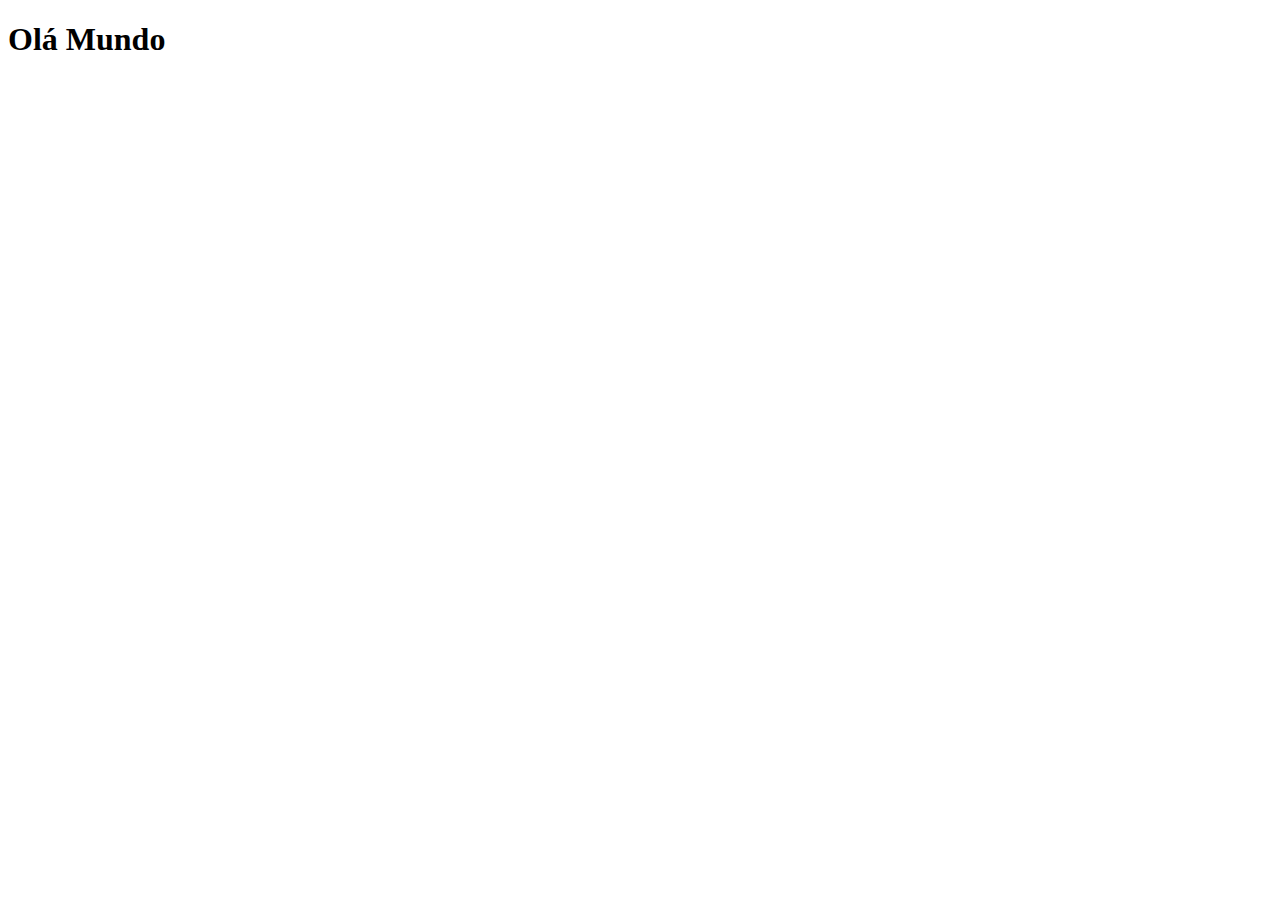
==== index.html @ 5801e8a4 "Add files via upload" ====
<!DOCTYPE html>
<html lang="pt-br">
<head>
    <meta charset="UTF-8">
    <meta name="viewport" content="width=device-width, initial-scale=1.0">
    <link rel="shortcut icon" href="favicon.ico" type="image/x-icon">
    <title>Projeto de Redes Sociais</title>
</head>
<body>
    <h1>Olá Mundo</h1>
</body>
</html>
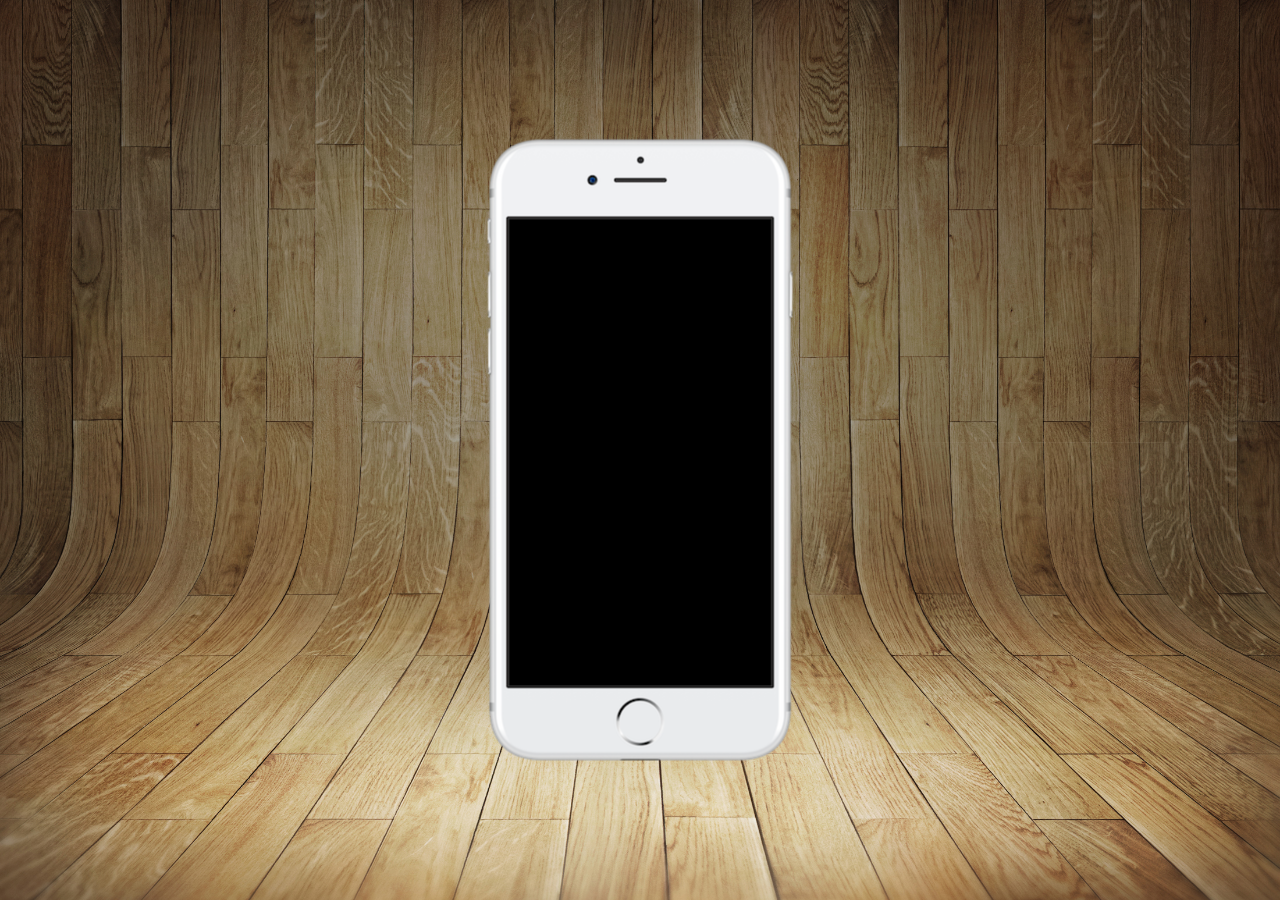
==== commit 08da5a82: "comite" ====
--- a/index.html
+++ b/index.html
@@ -4,9 +4,18 @@
     <meta charset="UTF-8">
     <meta name="viewport" content="width=device-width, initial-scale=1.0">
     <link rel="shortcut icon" href="favicon.ico" type="image/x-icon">
+    <link rel="stylesheet" href="estilos/style.css">
     <title>Projeto de Redes Sociais</title>
 </head>
 <body>
-    <h1>Olá Mundo</h1>
+    <main>
+        <section id="telefone">
+
+        </section>
+
+        <section id="redes-sociais">
+
+        </section>
+    </main>
 </body>
 </html>--- a/estilos/style.css
+++ b/estilos/style.css
@@ -0,0 +1,34 @@
+@charset "UTF-8";
+
+*{
+    margin: 0px;
+    padding: 0px;
+    font-family: Arial, Helvetica, sans-serif;
+}
+
+html, body{
+    height: 100vh;
+    width: 100vw;
+    background-color: black;
+}
+
+body{
+    background: url(../imagens/fundo-madeira.jpg) no-repeat top center;
+    background-size: cover;
+    background-attachment: fixed;
+}
+
+main{
+    height: 100vh;
+    position: relative;
+}
+
+section#telefone{
+    position: absolute;
+    top: 50%;
+    left: 50%;
+    transform: translate(-50%, -50%);
+    height: 627px;
+    width: 311px;
+    background: url("../imagens/frame-iphone.png") no-repeat;
+}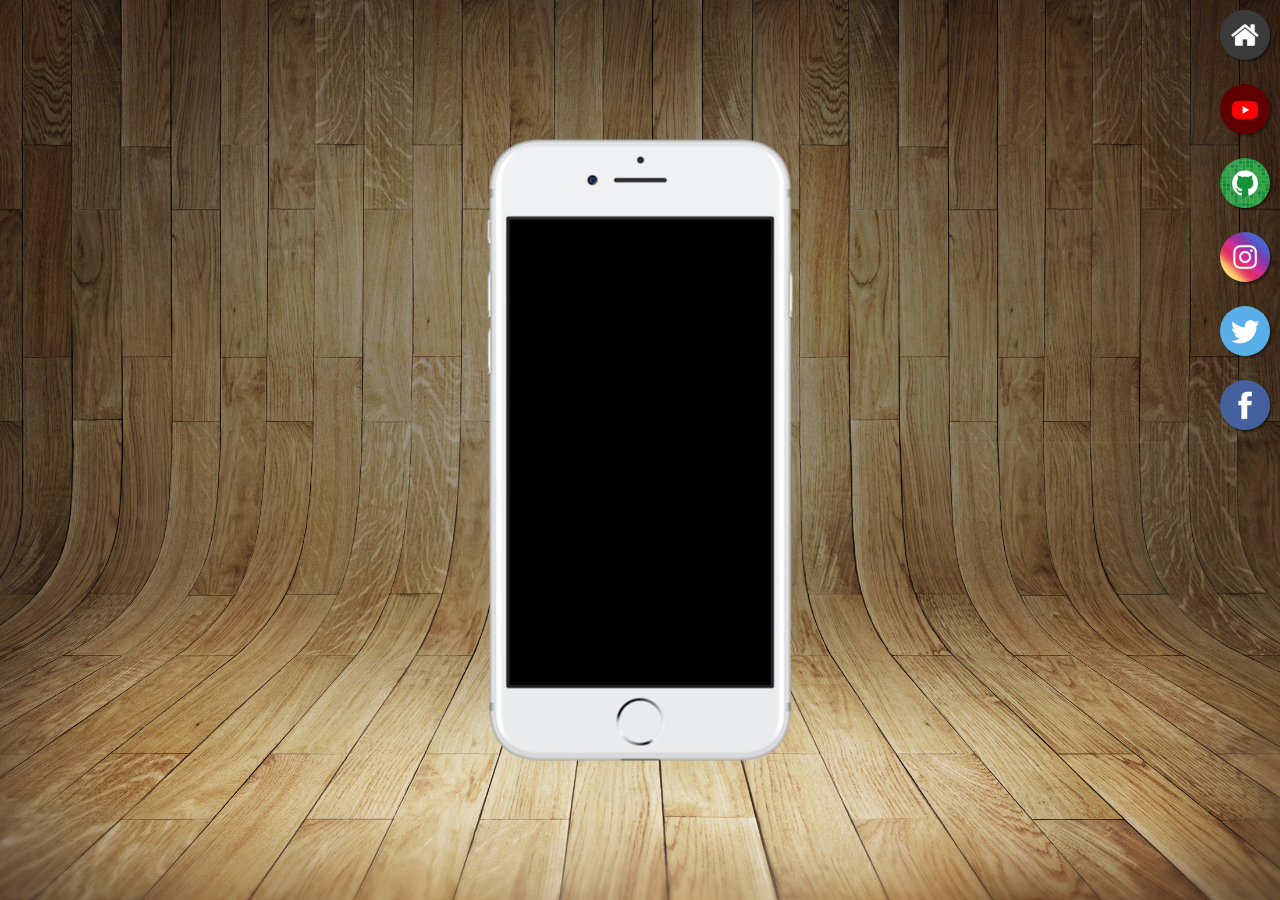
==== commit 66fa78cb: "comitando" ====
--- a/index.html
+++ b/index.html
@@ -10,11 +10,16 @@
 <body>
     <main>
         <section id="telefone">
-
+            <iframe src="home.html" name="tela" id="tela" frameborder="0"></iframe>
         </section>
 
         <section id="redes-sociais">
-
+            <a href="" target="tela"><img src="imagens/logo-home.jpg" alt="home"></a><br>
+            <a href="" target="tela"><img src="imagens/logo-youtube.jpg" alt="logo-youtube"></a><br>
+            <a href="" target="tela"><img src="imagens/logo-github.jpg" alt="logo-github"></a><br>
+            <a href="" target="tela"><img src="imagens/logo-instagram.jpg" alt="logo-instagram"></a><br>
+            <a href="" target="tela"><img src="imagens/logo-twitter.jpg" alt="logo-twitter"></a><br>
+            <a href="" target="tela"><img src="imagens/logo-facebook.jpg" alt="tela-facebook"></a>
         </section>
     </main>
 </body>
--- a/estilos/style.css
+++ b/estilos/style.css
@@ -31,4 +31,30 @@
     height: 627px;
     width: 311px;
     background: url("../imagens/frame-iphone.png") no-repeat;
+}
+
+iframe#tela{
+    position: relative;
+    top: 80px;
+    left: 22px;
+    width: 269px;
+    height: 471px;
+}
+section#redes-sociais{
+    text-align: right;
+}
+
+section#redes-sociais img{
+   width: 50px;
+   margin: 10px;
+   border-radius: 50%;
+   box-shadow: 2px 2px 2px rgba(0, 0, 0, 0.415);
+   box-sizing: border-box;
+}
+
+section#redes-sociais img:hover{
+    border: 2px solid rgba(255, 255, 255, 0.749);
+    transform: translate(-3px, -3px);
+    box-shadow: 5px 5px 5px black;
+    transition: transform 0.3s, border 1s;
 }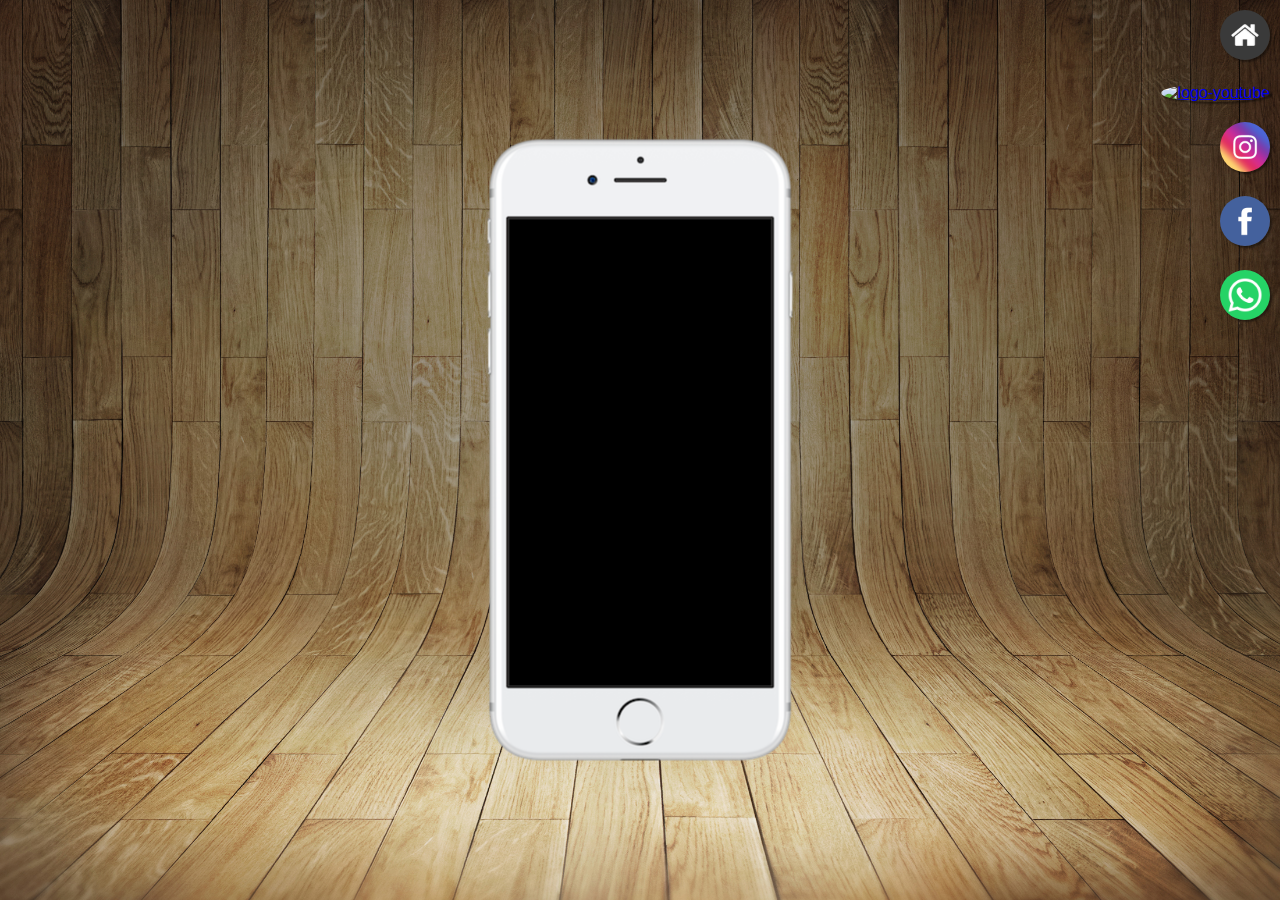
==== commit 5c4eef20: "atualizado" ====
--- a/index.html
+++ b/index.html
@@ -3,9 +3,9 @@
 <head>
     <meta charset="UTF-8">
     <meta name="viewport" content="width=device-width, initial-scale=1.0">
-    <link rel="shortcut icon" href="favicon.ico" type="image/x-icon">
+    <link rel="shortcut icon" href="direct_logo-atualizado.ico" type="image/x-icon">
     <link rel="stylesheet" href="estilos/style.css">
-    <title>Projeto de Redes Sociais</title>
+    <title>Direct | Redes Sociais</title>
 </head>
 <body>
     <main>
@@ -14,12 +14,15 @@
         </section>
 
         <section id="redes-sociais">
-            <a href="" target="tela"><img src="imagens/logo-home.jpg" alt="home"></a><br>
-            <a href="" target="tela"><img src="imagens/logo-youtube.jpg" alt="logo-youtube"></a><br>
-            <a href="" target="tela"><img src="imagens/logo-github.jpg" alt="logo-github"></a><br>
-            <a href="" target="tela"><img src="imagens/logo-instagram.jpg" alt="logo-instagram"></a><br>
-            <a href="" target="tela"><img src="imagens/logo-twitter.jpg" alt="logo-twitter"></a><br>
-            <a href="" target="tela"><img src="imagens/logo-facebook.jpg" alt="tela-facebook"></a>
+            <a href="home.html" target="tela"><img src="imagens/logo-home.jpg" alt="home"></a><br>
+
+            <a href="direct.html" target="tela"><img src="imagens/direct_logo.png" alt="logo-youtube"></a><br>
+            
+            <a href="instagram.html" target="tela"><img src="imagens/logo-instagram.jpg" alt="logo-instagram"></a><br>
+
+            <a href="facebook.html" target="tela"><img src="imagens/logo-facebook.jpg" alt="tela-facebook"></a><br>
+
+            <a href="whatsapp.html" target="tela"><img src="imagens/logo-whatsapp.png" alt="tela-whatsapp"></a>
         </section>
     </main>
 </body>
--- a/estilos/style.css
+++ b/estilos/style.css
@@ -37,7 +37,7 @@
     position: relative;
     top: 80px;
     left: 22px;
-    width: 269px;
+    width: 267px;
     height: 471px;
 }
 section#redes-sociais{
